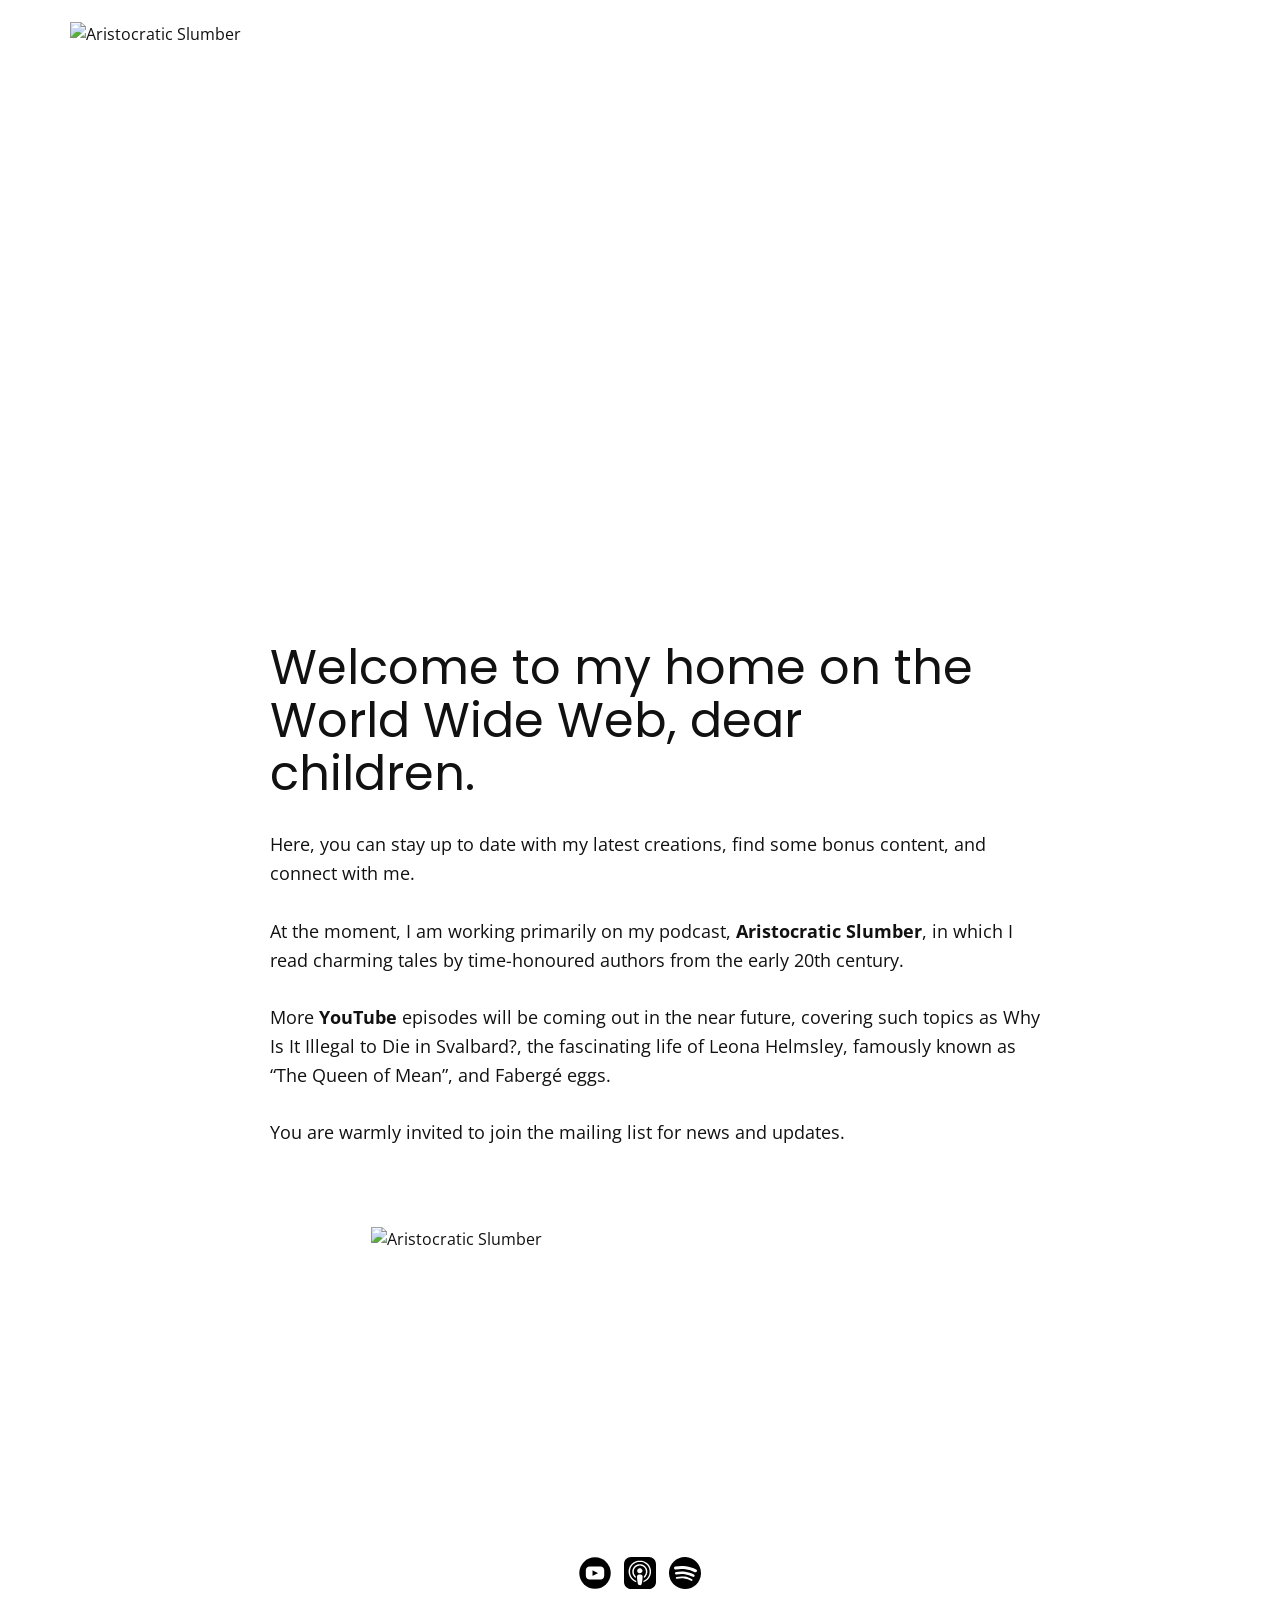
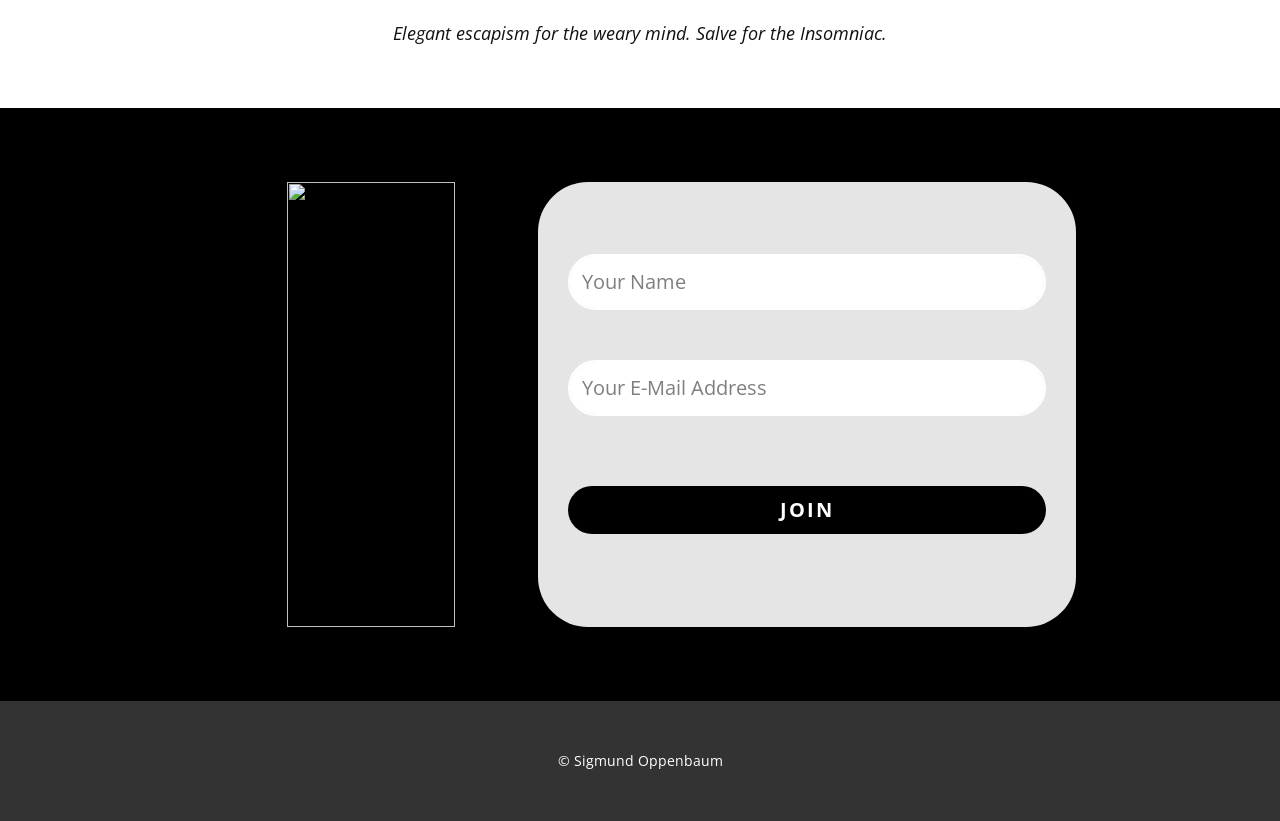
==== index.html @ 17a6a673 "Add files via upload" ====
<!DOCTYPE html>
<html style="font-size: 16px;" lang="en">
<head>
  <meta name="viewport" content="width=device-width, initial-scale=1.0">
  <meta charset="utf-8">
  <title>Aristocratic Slumber</title>
  <meta name="description" content="Elegant escapism for the weary mind. Salve for the Insomniac. Early twentieth-century short stories, read complete and without hurry.">
  <link rel="icon" href="favicon.svg" type="image/svg+xml">
  <link rel="stylesheet" href="nicepage.css" media="screen">
  <link rel="stylesheet" href="Page-1.css" media="screen">
  <script class="u-script" type="text/javascript" src="jquery.js" defer=""></script>
  <script class="u-script" type="text/javascript" src="nicepage.js" defer=""></script>
  <link id="u-page-google-font" rel="stylesheet" href="https://fonts.googleapis.com/css2?display=swap&amp;family=Poppins:ital,wght@0,100;0,200;0,300;0,400;0,500;0,600;0,700;0,800;0,900;1,100;1,200;1,300;1,400;1,500;1,600;1,700;1,800;1,900&amp;family=Open+Sans:ital,wght@0,300;0,400;0,500;0,600;0,700;0,800;1,300;1,400;1,500;1,600;1,700;1,800">
  <script type="application/ld+json">{
    "@context": "http://schema.org",
    "@type": "Organization",
    "name": "Aristocratic Slumber",
    "url": "https://oppenbaum.com",
    "logo": "images/Logo.svg"
  }</script>
  <meta name="theme-color" content="#1a1614">
  <meta property="og:title" content="Aristocratic Slumber">
  <meta property="og:description" content="Elegant escapism for the weary mind. Salve for the Insomniac.">
  <meta property="og:type" content="website">
</head>
<body data-path-to-root="./" data-include-products="false" class="u-body u-clearfix u-xl-mode" data-lang="en">
  <header class="u-clearfix u-header u-header" id="header">
    <div class="u-clearfix u-sheet u-valign-middle-lg u-valign-middle-md u-valign-middle-sm u-valign-middle-xs u-sheet-1">
      <a href="/" class="u-image u-logo u-image-1" data-image-width="807" data-image-height="230">
        <img src="images/Logo.svg" alt="Aristocratic Slumber" class="u-logo-image u-logo-image-1">
      </a>
    </div>
  </header>

  <section class="u-clearfix u-section-1" id="block-2">
    <div class="u-clearfix u-image u-sheet u-image-1" data-image-width="3841" data-image-height="2197"></div>
  </section>

  <section class="u-clearfix u-section-2" id="block-6">
    <div class="u-clearfix u-sheet u-sheet-1">
      <div class="u-align-left u-container-align-left u-container-style u-group u-group-1">
        <div class="u-container-layout u-container-layout-1">
          <h2 class="u-subtitle u-text u-text-default u-text-1">Welcome to my home on the World Wide Web, dear children.</h2>
          <p class="u-text u-text-default u-text-2"> Here, you can stay up to date with my latest creations, find some bonus content, and connect with me.<br>
            <br>At the moment, I am working primarily on my podcast,&nbsp;<span style="font-weight: 700;">Aristocratic Slumber</span>, in which I read charming tales by time-honoured authors from the early 20th century.<br>
            <br>More <span style="font-weight: 700;">YouTube</span> episodes will be coming out in the near future, covering such topics as&nbsp;Why Is It Illegal to Die in Svalbard?, the fascinating life of Leona Helmsley, famously known as “The Queen of Mean”, and Fabergé eggs.<br>
            <br> You are warmly invited to join the mailing list for news and updates.
          </p>
        </div>
      </div>
    </div>
  </section>

  <section class="u-clearfix u-section-3" id="block-5">
    <div class="u-clearfix u-sheet u-sheet-1">
      <img class="u-image u-image-contain u-image-default u-image-1" src="images/Wordmark.svg" alt="Aristocratic Slumber" data-image-width="1352" data-image-height="753">
      <div class="u-social-icons u-social-icons-1">
        <a class="u-social-url" target="_blank" rel="noopener" data-type="YouTube" title="YouTube" href="https://www.youtube.com/@oppenbaum">
          <span class="u-icon u-social-icon u-social-youtube u-text-black u-icon-1">
            <svg class="u-svg-link" preserveAspectRatio="xMidYMin slice" viewBox="0 0 112 112" style=""><use xlink:href="#svg-d2ed"></use></svg>
            <svg class="u-svg-content" viewBox="0 0 112 112" x="0" y="0" id="svg-d2ed"><circle fill="currentColor" cx="56.1" cy="56.1" r="55"></circle><path fill="#FFFFFF" d="M74.9,33.3H37.3c-7.4,0-13.4,6-13.4,13.4v18.8c0,7.4,6,13.4,13.4,13.4h37.6c7.4,0,13.4-6,13.4-13.4V46.7 C88.3,39.3,82.3,33.3,74.9,33.3L74.9,33.3z M65.9,57l-17.6,8.4c-0.5,0.2-1-0.1-1-0.6V47.5c0-0.5,0.6-0.9,1-0.6l17.6,8.9 C66.4,56,66.4,56.8,65.9,57L65.9,57z"></path></svg>
          </span>
        </a>
        <a class="u-social-url" target="_blank" rel="noopener" data-type="Custom" title="Spotify" href="#">
          <span class="u-icon u-social-custom u-social-icon u-text-black u-icon-2">
            <svg class="u-svg-link" preserveAspectRatio="xMidYMin slice" viewBox="0 0 32 32" style=""><use xlink:href="#svg-b9a8"></use></svg>
            <svg class="u-svg-content" viewBox="0 0 32 32" id="svg-b9a8" fill="currentColor"><path d="M7.12 0c-3.937-0.011-7.131 3.183-7.12 7.12v17.76c-0.011 3.937 3.183 7.131 7.12 7.12h17.76c3.937 0.011 7.131-3.183 7.12-7.12v-17.76c0.011-3.937-3.183-7.131-7.12-7.12zM15.817 3.421c3.115 0 5.932 1.204 8.079 3.453 1.631 1.693 2.547 3.489 3.016 5.855 0.161 0.787 0.161 2.932 0.009 3.817-0.5 2.817-2.041 5.339-4.317 7.063-0.812 0.615-2.797 1.683-3.115 1.683-0.12 0-0.129-0.12-0.077-0.615 0.099-0.792 0.192-0.953 0.64-1.141 0.713-0.296 1.932-1.167 2.677-1.911 1.301-1.303 2.229-2.932 2.677-4.719 0.281-1.1 0.244-3.543-0.063-4.672-0.969-3.595-3.907-6.385-7.5-7.136-1.041-0.213-2.943-0.213-4 0-3.636 0.751-6.647 3.683-7.563 7.371-0.245 1.004-0.245 3.448 0 4.448 0.609 2.443 2.188 4.681 4.255 6.015 0.407 0.271 0.896 0.547 1.1 0.631 0.447 0.192 0.547 0.355 0.629 1.14 0.052 0.485 0.041 0.62-0.072 0.62-0.073 0-0.62-0.235-1.199-0.511l-0.052-0.041c-3.297-1.62-5.407-4.364-6.177-8.016-0.187-0.943-0.224-3.187-0.036-4.052 0.479-2.323 1.396-4.135 2.921-5.739 2.199-2.319 5.027-3.543 8.172-3.543zM16 7.172c0.541 0.005 1.068 0.052 1.473 0.14 3.715 0.828 6.344 4.543 5.833 8.229-0.203 1.489-0.713 2.709-1.619 3.844-0.448 0.573-1.537 1.532-1.729 1.532-0.032 0-0.063-0.365-0.063-0.803v-0.808l0.552-0.661c2.093-2.505 1.943-6.005-0.339-8.296-0.885-0.896-1.912-1.423-3.235-1.661-0.853-0.161-1.031-0.161-1.927-0.011-1.364 0.219-2.417 0.744-3.355 1.672-2.291 2.271-2.443 5.791-0.348 8.296l0.552 0.661v0.813c0 0.448-0.037 0.807-0.084 0.807-0.036 0-0.349-0.213-0.683-0.479l-0.047-0.016c-1.109-0.885-2.088-2.453-2.495-3.995-0.244-0.932-0.244-2.697 0.011-3.625 0.672-2.505 2.521-4.448 5.079-5.359 0.547-0.193 1.509-0.297 2.416-0.281zM15.823 11.156c0.417 0 0.828 0.084 1.131 0.24 0.645 0.339 1.183 0.989 1.385 1.677 0.62 2.104-1.609 3.948-3.631 3.005h-0.015c-0.953-0.443-1.464-1.276-1.475-2.36 0-0.979 0.541-1.828 1.484-2.328 0.297-0.156 0.709-0.235 1.125-0.235zM15.812 17.464c1.319-0.005 2.271 0.463 2.625 1.291 0.265 0.62 0.167 2.573-0.292 5.735-0.307 2.208-0.479 2.765-0.905 3.141-0.589 0.52-1.417 0.667-2.209 0.385h-0.004c-0.953-0.344-1.157-0.808-1.553-3.527-0.452-3.161-0.552-5.115-0.285-5.735 0.348-0.823 1.296-1.285 2.624-1.291z"></path></svg>
          </span>
        </a>
        <a class="u-social-url" target="_blank" rel="noopener" data-type="Custom" title="Apple Podcasts" href="#">
          <span class="u-icon u-social-custom u-social-icon u-text-black u-icon-3">
            <svg class="u-svg-link" preserveAspectRatio="xMidYMin slice" viewBox="0 0 1000 1000.0022" style=""><use xlink:href="#svg-83f1"></use></svg>
            <svg class="u-svg-content" viewBox="0 0 1000 1000.0022" id="svg-83f1"><path d="M 519.83691,0.40204111 C 243.89495,-10.566117 11.324418,204.22689 0.40196015,480.16716 -10.56619,756.10802 204.27254,988.63153 480.16822,999.60014 756.10908,1010.5687 988.63259,795.77668 999.6012,519.83586 1010.5241,243.89502 795.72919,11.324491 519.83691,0.40204111 Z M 730.88041,732.84507 c -6.21431,10.96861 -18.32578,16.45433 -30.11722,14.80861 -3.60862,-0.50276 -7.22003,-1.69138 -10.60006,-3.61144 -66.08302,-37.61156 -138.10896,-62.10592 -214.06349,-72.80023 -75.95453,-10.6943 -151.95474,-6.9914 -225.8521,10.96862 -16.0412,3.88289 -32.17353,-5.94289 -36.05783,-21.98292 -3.88458,-16.04005 5.94088,-32.17438 21.98178,-36.05725 81.25624,-19.74291 164.79648,-23.81153 248.24535,-12.06578 83.4488,11.74575 162.60332,38.66301 235.3121,80.02311 14.30574,8.18006 19.3315,26.36867 11.19716,40.71728 z m 65.71733,-131.25183 c -10.19144,18.82864 -33.77153,25.86867 -52.60013,15.67719 -77.32598,-41.81727 -161.04905,-69.28308 -248.84074,-81.6231 -87.79169,-12.3372 -175.80913,-9.00286 -261.68167,9.87144 -4.66144,1.00586 -9.27717,1.18862 -13.75576,0.54862 -15.58404,-2.19449 -28.92866,-13.80003 -32.49324,-30.11722 -4.61572,-20.92864 8.63746,-41.63159 29.56838,-46.24872 94.91885,-20.88578 192.21632,-24.58578 289.19373,-10.96861 96.93171,13.62005 189.47485,43.96586 274.93509,90.21458 18.87437,10.19144 25.86581,33.7258 15.67434,52.60013 z m 72.8488,-147.93189 c -9.59716,18.46292 -29.56866,28.0144 -49.03727,25.27154 -5.2572,-0.73138 -10.42006,-2.37724 -15.40292,-4.93431 -90.02883,-46.84303 -187.00627,-77.78311 -288.23229,-91.99744 -101.22603,-14.21148 -203.00348,-11.19431 -302.44749,9.00289 -25.86636,5.25716 -51.04758,-11.46862 -56.30303,-37.29153 -5.25573,-25.86581 11.47089,-51.04588 37.29183,-56.30304 110.13804,-22.34664 222.74407,-25.68265 334.75585,-9.96289 112.01463,15.72291 219.31783,49.9973 319.03813,101.8689 23.39723,12.15431 32.49153,40.99156 20.33719,64.39161 z" fill="currentColor"></path></svg>
          </span>
        </a>
      </div>
      <p class="u-text u-text-default u-text-1">Elegant escapism for the weary mind. Salve for the Insomniac.</p>
    </div>
  </section>

  <section class="u-align-center u-black u-clearfix u-container-align-center u-section-4" id="block-7">
    <div class="u-clearfix u-sheet u-valign-middle u-sheet-1">
      <div class="data-layout-selected u-clearfix u-layout-wrap u-layout-wrap-1">
        <div class="u-gutter-0 u-layout">
          <div class="u-layout-row">
            <div class="u-container-align-center u-container-style u-layout-cell u-size-23 u-layout-cell-1">
              <div class="u-container-layout u-container-layout-1">
                <img class="u-absolute-hcenter u-expanded-height u-image u-image-default u-image-1" src="images/Art.svg" alt="" data-image-width="1500" data-image-height="1999">
              </div>
            </div>
            <div class="u-align-center u-container-align-center u-container-style u-grey-10 u-layout-cell u-radius-50 u-shape-round u-size-37 u-layout-cell-2">
              <div class="u-container-layout u-valign-middle u-container-layout-2">
                <div class="u-form u-form-1">
                  <form id="list-form" action="https://formspree.io/f/mljelbnl" method="POST" class="u-clearfix u-form-spacing-50 u-form-vertical u-inner-form" style="padding: 0px;">
                    <input type="hidden" name="_subject" value="Aristocratic Slumber — a new name">
                    <input type="text" name="_gotcha" tabindex="-1" autocomplete="off" style="position:absolute;left:-9999px;height:0;width:0;opacity:0" aria-hidden="true">
                    <div class="u-form-group u-form-name u-form-group-1">
                      <label for="name-30a4" class="u-form-control-hidden u-label">Name</label>
                      <input type="text" placeholder="Your Name" id="name-30a4" name="name" class="u-border-2 u-border-white u-input u-input-rectangle u-radius-50 u-input-1" required>
                    </div>
                    <div class="u-form-email u-form-group u-form-group-2">
                      <label for="email-cd2c" class="u-form-control-hidden u-label">Email</label>
                      <input type="email" id="email-cd2c" name="email" class="u-border-2 u-border-white u-input u-input-rectangle u-radius-50 u-input-2" required placeholder="Your E-Mail Address">
                    </div>
                    <div class="u-align-left u-form-group u-form-submit u-form-group-3">
                      <button type="submit" class="u-active-white u-black u-border-none u-btn u-btn-round u-button-style u-hover-white u-radius-50 u-text-active-black u-text-hover-black u-btn-1">Join</button>
                    </div>
                    <p id="form-status" class="u-text" style="margin: 12px 0 0; min-height: 1.4em;" role="status" aria-live="polite"></p>
                  </form>
                </div>
              </div>
            </div>
          </div>
        </div>
      </div>
    </div>
  </section>

  <footer class="u-align-center u-clearfix u-container-align-center u-footer u-grey-80 u-footer" id="footer">
    <div class="u-clearfix u-sheet u-sheet-1">
      <p class="u-small-text u-text u-text-variant u-text-1">© Sigmund Oppenbaum</p>
    </div>
  </footer>

  <script>
    (function () {
      var form = document.getElementById("list-form");
      var status = document.getElementById("form-status");
      if (!form) return;
      form.addEventListener("submit", function (event) {
        event.preventDefault();
        event.stopImmediatePropagation();
        status.textContent = "";
        var data = new FormData(form);
        fetch(form.action, {
          method: "POST",
          body: data,
          headers: { Accept: "application/json" }
        }).then(function (response) {
          if (response.ok) {
            form.reset();
            status.textContent = "Quite so. You shall hear.";
          } else {
            status.textContent = "Do try again; the butler appears to have dropped it.";
          }
        }).catch(function () {
          status.textContent = "Do try again; the butler appears to have dropped it.";
        });
      }, true);
    })();
  </script>
</body>
</html>
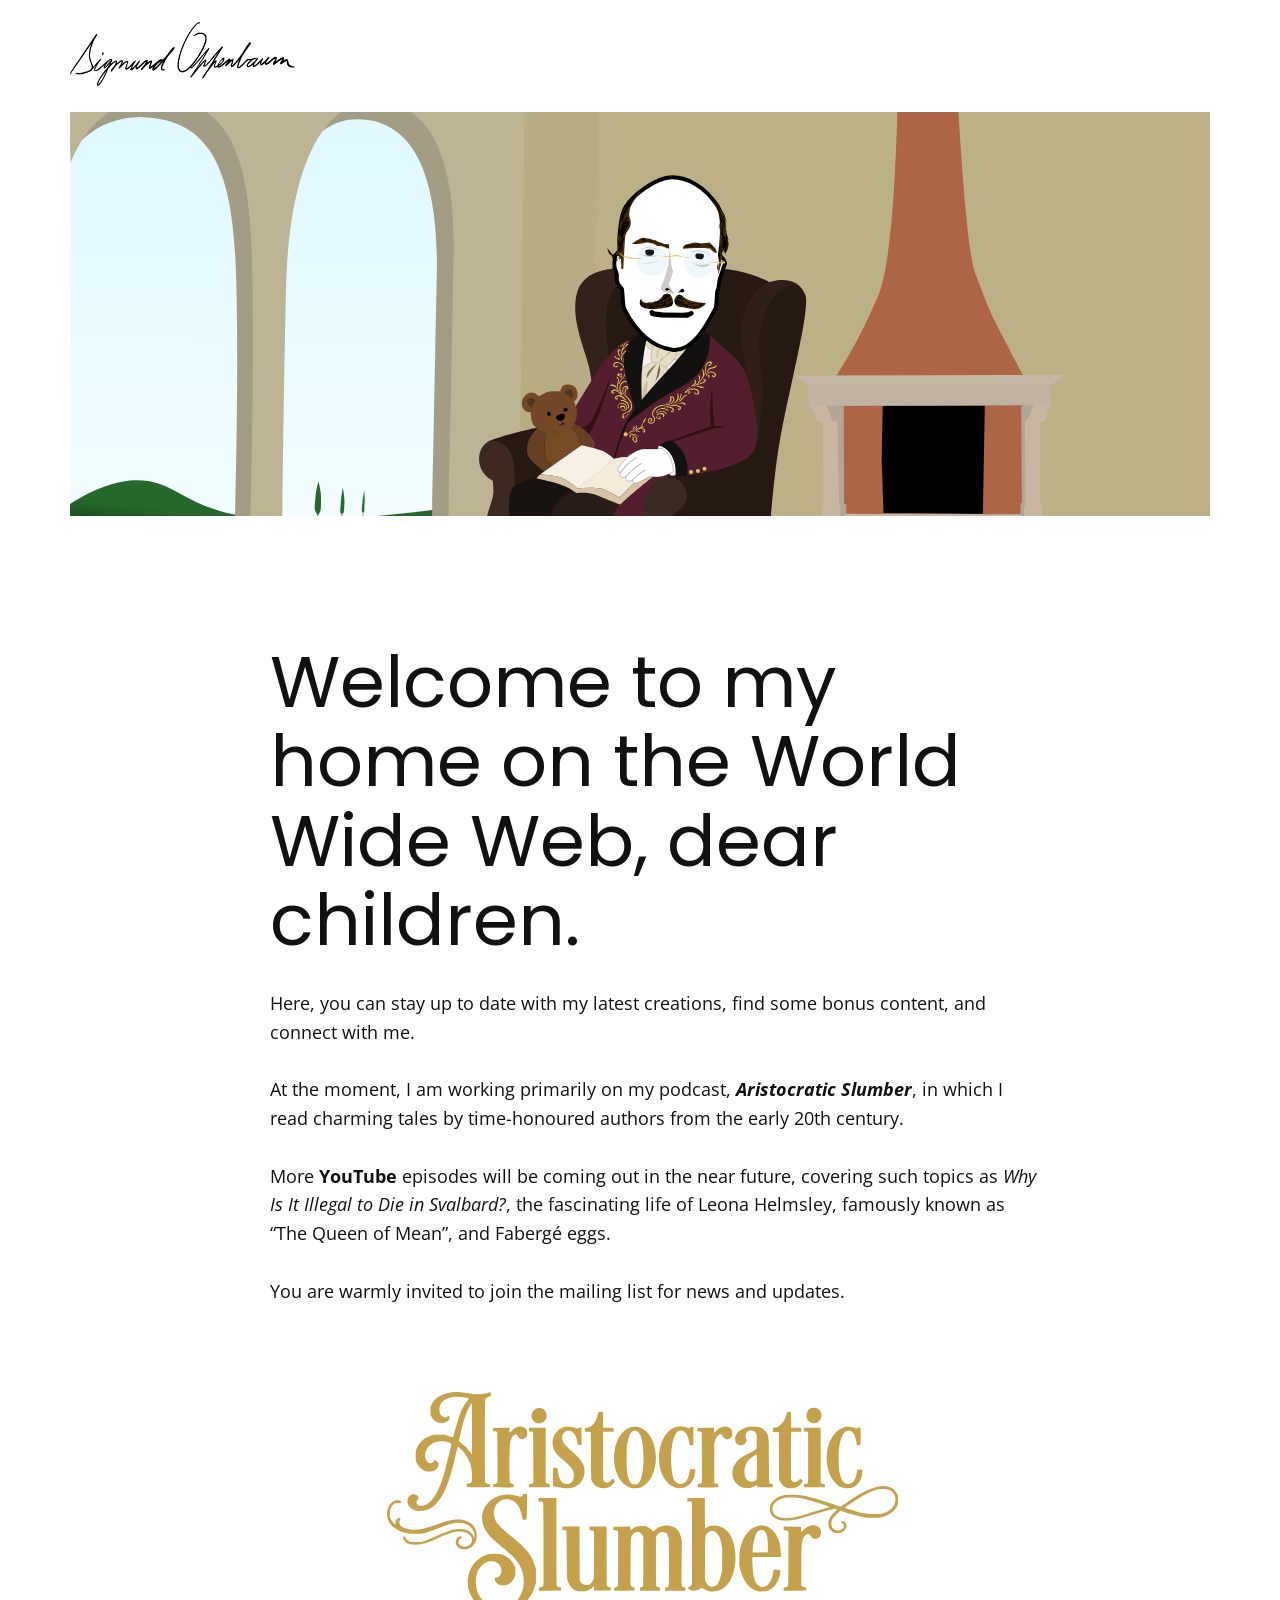
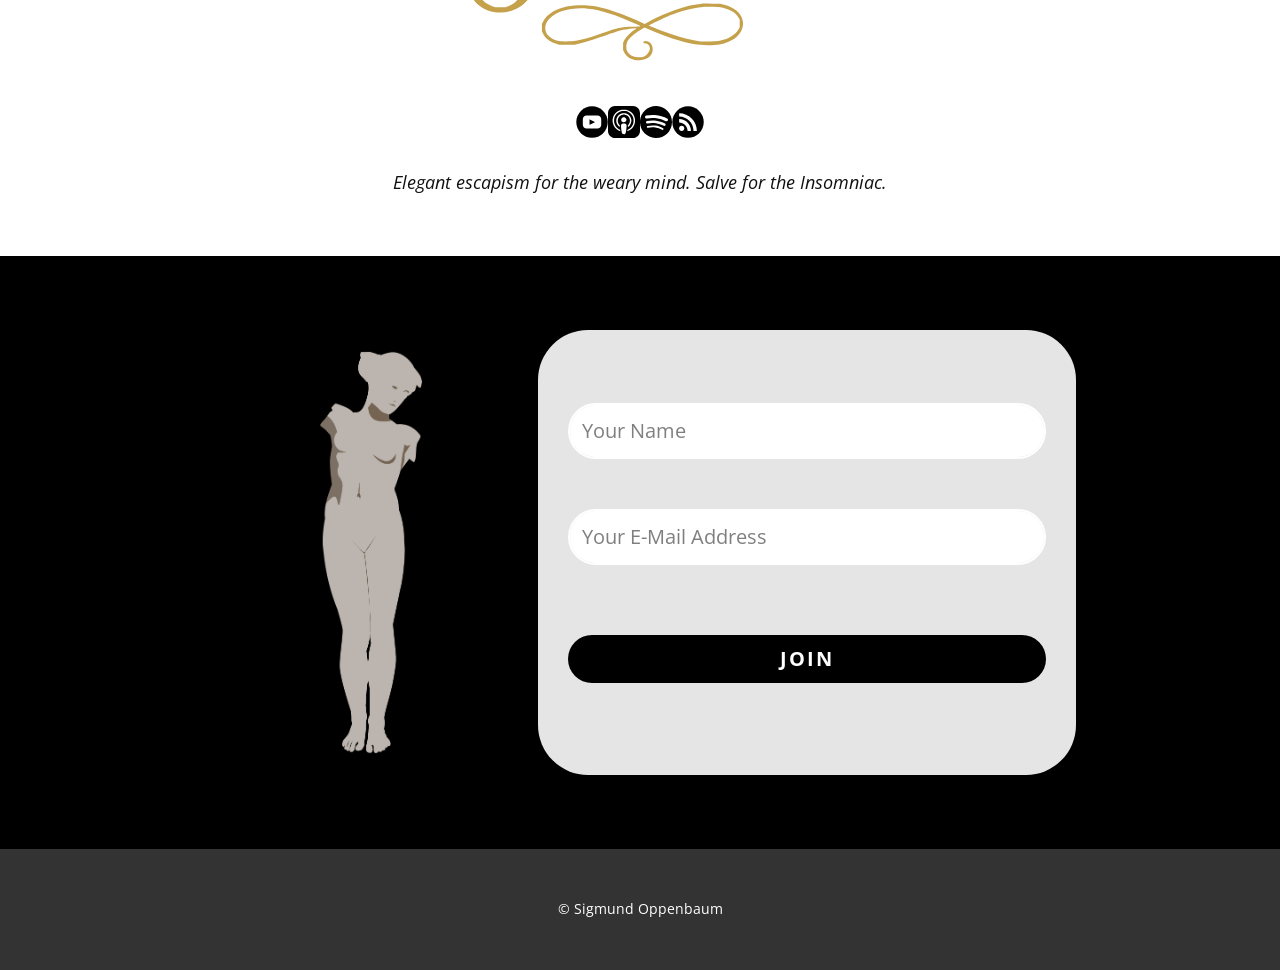
==== commit ead16b0a: "Add files via upload" ====
--- a/index.html
+++ b/index.html
@@ -1,27 +1,31 @@
 <!DOCTYPE html>
 <html style="font-size: 16px;" lang="en">
 <head>
+  <meta charset="utf-8">
   <meta name="viewport" content="width=device-width, initial-scale=1.0">
-  <meta charset="utf-8">
-  <title>Aristocratic Slumber</title>
+  <title>Aristocratic Slumber — Sigmund Oppenbaum</title>
   <meta name="description" content="Elegant escapism for the weary mind. Salve for the Insomniac. Early twentieth-century short stories, read complete and without hurry.">
   <link rel="icon" href="favicon.svg" type="image/svg+xml">
+  <link rel="canonical" href="https://oppenbaum.com/">
   <link rel="stylesheet" href="nicepage.css" media="screen">
   <link rel="stylesheet" href="Page-1.css" media="screen">
-  <script class="u-script" type="text/javascript" src="jquery.js" defer=""></script>
-  <script class="u-script" type="text/javascript" src="nicepage.js" defer=""></script>
-  <link id="u-page-google-font" rel="stylesheet" href="https://fonts.googleapis.com/css2?display=swap&amp;family=Poppins:ital,wght@0,100;0,200;0,300;0,400;0,500;0,600;0,700;0,800;0,900;1,100;1,200;1,300;1,400;1,500;1,600;1,700;1,800;1,900&amp;family=Open+Sans:ital,wght@0,300;0,400;0,500;0,600;0,700;0,800;1,300;1,400;1,500;1,600;1,700;1,800">
+  <script class="u-script" type="text/javascript" src="jquery.js" defer></script>
+  <script class="u-script" type="text/javascript" src="nicepage.js" defer></script>
+  <link rel="stylesheet" href="https://fonts.googleapis.com/css2?display=swap&amp;family=Poppins:ital,wght@0,100;0,200;0,300;0,400;0,500;0,600;0,700;0,800;0,900;1,100;1,200;1,300;1,400;1,500;1,600;1,700;1,800;1,900&amp;family=Open+Sans:ital,wght@0,300;0,400;0,500;0,600;0,700;0,800;1,300;1,400;1,500;1,600;1,700;1,800">
   <script type="application/ld+json">{
-    "@context": "http://schema.org",
-    "@type": "Organization",
+    "@context": "https://schema.org",
+    "@type": "PodcastSeries",
     "name": "Aristocratic Slumber",
     "url": "https://oppenbaum.com",
-    "logo": "images/Logo.svg"
+    "author": { "@type": "Person", "name": "Sigmund Oppenbaum" },
+    "description": "Elegant escapism for the weary mind. Salve for the Insomniac.",
+    "logo": "https://oppenbaum.com/images/Logo.svg"
   }</script>
   <meta name="theme-color" content="#1a1614">
   <meta property="og:title" content="Aristocratic Slumber">
   <meta property="og:description" content="Elegant escapism for the weary mind. Salve for the Insomniac.">
   <meta property="og:type" content="website">
+  <meta property="og:url" content="https://oppenbaum.com/">
 </head>
 <body data-path-to-root="./" data-include-products="false" class="u-body u-clearfix u-xl-mode" data-lang="en">
   <header class="u-clearfix u-header u-header" id="header">
@@ -32,45 +36,52 @@
     </div>
   </header>
 
-  <section class="u-clearfix u-section-1" id="block-2">
-    <div class="u-clearfix u-image u-sheet u-image-1" data-image-width="3841" data-image-height="2197"></div>
+  <section class="u-clearfix u-section-1" id="scene">
+    <div class="u-clearfix u-image u-sheet u-image-1" data-image-width="3841" data-image-height="2197" role="img" aria-label="Sigmund reading by the fire"></div>
   </section>
 
-  <section class="u-clearfix u-section-2" id="block-6">
+  <section class="u-clearfix u-section-2" id="welcome">
     <div class="u-clearfix u-sheet u-sheet-1">
       <div class="u-align-left u-container-align-left u-container-style u-group u-group-1">
         <div class="u-container-layout u-container-layout-1">
-          <h2 class="u-subtitle u-text u-text-default u-text-1">Welcome to my home on the World Wide Web, dear children.</h2>
-          <p class="u-text u-text-default u-text-2"> Here, you can stay up to date with my latest creations, find some bonus content, and connect with me.<br>
-            <br>At the moment, I am working primarily on my podcast,&nbsp;<span style="font-weight: 700;">Aristocratic Slumber</span>, in which I read charming tales by time-honoured authors from the early 20th century.<br>
-            <br>More <span style="font-weight: 700;">YouTube</span> episodes will be coming out in the near future, covering such topics as&nbsp;Why Is It Illegal to Die in Svalbard?, the fascinating life of Leona Helmsley, famously known as “The Queen of Mean”, and Fabergé eggs.<br>
-            <br> You are warmly invited to join the mailing list for news and updates.
+          <h1 class="u-subtitle u-text u-text-default u-text-1">Welcome to my home on the World Wide Web, dear children.</h1>
+          <p class="u-text u-text-default u-text-2">
+            Here, you can stay up to date with my latest creations, find some bonus content, and connect with me.<br>
+            <br>At the moment, I am working primarily on my podcast, <span style="font-weight:700;font-style:italic;">Aristocratic Slumber</span>, in which I read charming tales by time-honoured authors from the early 20th century.<br>
+            <br>More <a href="https://www.youtube.com/@oppenbaum" class="u-active-none u-border-none u-btn u-button-link u-button-style u-hover-none u-none u-text-color-var u-btn-1" style="font-weight:700;padding:0;">YouTube</a> episodes will be coming out in the near future, covering such topics as <em>Why Is It Illegal to Die in Svalbard?</em>, the fascinating life of Leona Helmsley, famously known as “The Queen of Mean”, and Fabergé eggs.<br>
+            <br>You are warmly invited to join the mailing list for news and updates.
           </p>
         </div>
       </div>
     </div>
   </section>
 
-  <section class="u-clearfix u-section-3" id="block-5">
+  <section class="u-clearfix u-section-3" id="listen">
     <div class="u-clearfix u-sheet u-sheet-1">
       <img class="u-image u-image-contain u-image-default u-image-1" src="images/Wordmark.svg" alt="Aristocratic Slumber" data-image-width="1352" data-image-height="753">
       <div class="u-social-icons u-social-icons-1">
-        <a class="u-social-url" target="_blank" rel="noopener" data-type="YouTube" title="YouTube" href="https://www.youtube.com/@oppenbaum">
+        <a class="u-social-url" target="_blank" rel="noopener" title="YouTube" href="https://www.youtube.com/@oppenbaum">
           <span class="u-icon u-social-icon u-social-youtube u-text-black u-icon-1">
-            <svg class="u-svg-link" preserveAspectRatio="xMidYMin slice" viewBox="0 0 112 112" style=""><use xlink:href="#svg-d2ed"></use></svg>
+            <svg class="u-svg-link" preserveAspectRatio="xMidYMin slice" viewBox="0 0 112 112"><use xlink:href="#svg-d2ed"></use></svg>
             <svg class="u-svg-content" viewBox="0 0 112 112" x="0" y="0" id="svg-d2ed"><circle fill="currentColor" cx="56.1" cy="56.1" r="55"></circle><path fill="#FFFFFF" d="M74.9,33.3H37.3c-7.4,0-13.4,6-13.4,13.4v18.8c0,7.4,6,13.4,13.4,13.4h37.6c7.4,0,13.4-6,13.4-13.4V46.7 C88.3,39.3,82.3,33.3,74.9,33.3L74.9,33.3z M65.9,57l-17.6,8.4c-0.5,0.2-1-0.1-1-0.6V47.5c0-0.5,0.6-0.9,1-0.6l17.6,8.9 C66.4,56,66.4,56.8,65.9,57L65.9,57z"></path></svg>
           </span>
         </a>
-        <a class="u-social-url" target="_blank" rel="noopener" data-type="Custom" title="Spotify" href="#">
+        <a class="u-social-url" target="_blank" rel="noopener" title="Apple Podcasts" href="https://podcasts.apple.com/podcast/id6809485042">
           <span class="u-icon u-social-custom u-social-icon u-text-black u-icon-2">
-            <svg class="u-svg-link" preserveAspectRatio="xMidYMin slice" viewBox="0 0 32 32" style=""><use xlink:href="#svg-b9a8"></use></svg>
+            <svg class="u-svg-link" preserveAspectRatio="xMidYMin slice" viewBox="0 0 32 32"><use xlink:href="#svg-b9a8"></use></svg>
             <svg class="u-svg-content" viewBox="0 0 32 32" id="svg-b9a8" fill="currentColor"><path d="M7.12 0c-3.937-0.011-7.131 3.183-7.12 7.12v17.76c-0.011 3.937 3.183 7.131 7.12 7.12h17.76c3.937 0.011 7.131-3.183 7.12-7.12v-17.76c0.011-3.937-3.183-7.131-7.12-7.12zM15.817 3.421c3.115 0 5.932 1.204 8.079 3.453 1.631 1.693 2.547 3.489 3.016 5.855 0.161 0.787 0.161 2.932 0.009 3.817-0.5 2.817-2.041 5.339-4.317 7.063-0.812 0.615-2.797 1.683-3.115 1.683-0.12 0-0.129-0.12-0.077-0.615 0.099-0.792 0.192-0.953 0.64-1.141 0.713-0.296 1.932-1.167 2.677-1.911 1.301-1.303 2.229-2.932 2.677-4.719 0.281-1.1 0.244-3.543-0.063-4.672-0.969-3.595-3.907-6.385-7.5-7.136-1.041-0.213-2.943-0.213-4 0-3.636 0.751-6.647 3.683-7.563 7.371-0.245 1.004-0.245 3.448 0 4.448 0.609 2.443 2.188 4.681 4.255 6.015 0.407 0.271 0.896 0.547 1.1 0.631 0.447 0.192 0.547 0.355 0.629 1.14 0.052 0.485 0.041 0.62-0.072 0.62-0.073 0-0.62-0.235-1.199-0.511l-0.052-0.041c-3.297-1.62-5.407-4.364-6.177-8.016-0.187-0.943-0.224-3.187-0.036-4.052 0.479-2.323 1.396-4.135 2.921-5.739 2.199-2.319 5.027-3.543 8.172-3.543zM16 7.172c0.541 0.005 1.068 0.052 1.473 0.14 3.715 0.828 6.344 4.543 5.833 8.229-0.203 1.489-0.713 2.709-1.619 3.844-0.448 0.573-1.537 1.532-1.729 1.532-0.032 0-0.063-0.365-0.063-0.803v-0.808l0.552-0.661c2.093-2.505 1.943-6.005-0.339-8.296-0.885-0.896-1.912-1.423-3.235-1.661-0.853-0.161-1.031-0.161-1.927-0.011-1.364 0.219-2.417 0.744-3.355 1.672-2.291 2.271-2.443 5.791-0.348 8.296l0.552 0.661v0.813c0 0.448-0.037 0.807-0.084 0.807-0.036 0-0.349-0.213-0.683-0.479l-0.047-0.016c-1.109-0.885-2.088-2.453-2.495-3.995-0.244-0.932-0.244-2.697 0.011-3.625 0.672-2.505 2.521-4.448 5.079-5.359 0.547-0.193 1.509-0.297 2.416-0.281zM15.823 11.156c0.417 0 0.828 0.084 1.131 0.24 0.645 0.339 1.183 0.989 1.385 1.677 0.62 2.104-1.609 3.948-3.631 3.005h-0.015c-0.953-0.443-1.464-1.276-1.475-2.36 0-0.979 0.541-1.828 1.484-2.328 0.297-0.156 0.709-0.235 1.125-0.235zM15.812 17.464c1.319-0.005 2.271 0.463 2.625 1.291 0.265 0.62 0.167 2.573-0.292 5.735-0.307 2.208-0.479 2.765-0.905 3.141-0.589 0.52-1.417 0.667-2.209 0.385h-0.004c-0.953-0.344-1.157-0.808-1.553-3.527-0.452-3.161-0.552-5.115-0.285-5.735 0.348-0.823 1.296-1.285 2.624-1.291z"></path></svg>
           </span>
         </a>
-        <a class="u-social-url" target="_blank" rel="noopener" data-type="Custom" title="Apple Podcasts" href="#">
+        <a class="u-social-url" target="_blank" rel="noopener" title="Spotify" href="https://open.spotify.com/show/3ZwnlcIoU9hMdlXxnvBgem">
           <span class="u-icon u-social-custom u-social-icon u-text-black u-icon-3">
-            <svg class="u-svg-link" preserveAspectRatio="xMidYMin slice" viewBox="0 0 1000 1000.0022" style=""><use xlink:href="#svg-83f1"></use></svg>
-            <svg class="u-svg-content" viewBox="0 0 1000 1000.0022" id="svg-83f1"><path d="M 519.83691,0.40204111 C 243.89495,-10.566117 11.324418,204.22689 0.40196015,480.16716 -10.56619,756.10802 204.27254,988.63153 480.16822,999.60014 756.10908,1010.5687 988.63259,795.77668 999.6012,519.83586 1010.5241,243.89502 795.72919,11.324491 519.83691,0.40204111 Z M 730.88041,732.84507 c -6.21431,10.96861 -18.32578,16.45433 -30.11722,14.80861 -3.60862,-0.50276 -7.22003,-1.69138 -10.60006,-3.61144 -66.08302,-37.61156 -138.10896,-62.10592 -214.06349,-72.80023 -75.95453,-10.6943 -151.95474,-6.9914 -225.8521,10.96862 -16.0412,3.88289 -32.17353,-5.94289 -36.05783,-21.98292 -3.88458,-16.04005 5.94088,-32.17438 21.98178,-36.05725 81.25624,-19.74291 164.79648,-23.81153 248.24535,-12.06578 83.4488,11.74575 162.60332,38.66301 235.3121,80.02311 14.30574,8.18006 19.3315,26.36867 11.19716,40.71728 z m 65.71733,-131.25183 c -10.19144,18.82864 -33.77153,25.86867 -52.60013,15.67719 -77.32598,-41.81727 -161.04905,-69.28308 -248.84074,-81.6231 -87.79169,-12.3372 -175.80913,-9.00286 -261.68167,9.87144 -4.66144,1.00586 -9.27717,1.18862 -13.75576,0.54862 -15.58404,-2.19449 -28.92866,-13.80003 -32.49324,-30.11722 -4.61572,-20.92864 8.63746,-41.63159 29.56838,-46.24872 94.91885,-20.88578 192.21632,-24.58578 289.19373,-10.96861 96.93171,13.62005 189.47485,43.96586 274.93509,90.21458 18.87437,10.19144 25.86581,33.7258 15.67434,52.60013 z m 72.8488,-147.93189 c -9.59716,18.46292 -29.56866,28.0144 -49.03727,25.27154 -5.2572,-0.73138 -10.42006,-2.37724 -15.40292,-4.93431 -90.02883,-46.84303 -187.00627,-77.78311 -288.23229,-91.99744 -101.22603,-14.21148 -203.00348,-11.19431 -302.44749,9.00289 -25.86636,5.25716 -51.04758,-11.46862 -56.30303,-37.29153 -5.25573,-25.86581 11.47089,-51.04588 37.29183,-56.30304 110.13804,-22.34664 222.74407,-25.68265 334.75585,-9.96289 112.01463,15.72291 219.31783,49.9973 319.03813,101.8689 23.39723,12.15431 32.49153,40.99156 20.33719,64.39161 z" fill="currentColor"></path></svg>
+            <svg class="u-svg-link" preserveAspectRatio="xMidYMin slice" viewBox="0 0 1000 1000.0022"><use xlink:href="#svg-83f1"></use></svg>
+            <svg class="u-svg-content" viewBox="0 0 1000 1000.0022" id="svg-83f1"><path fill="currentColor" d="M 519.83691,0.40204111 C 243.89495,-10.566117 11.324418,204.22689 0.40196015,480.16716 -10.56619,756.10802 204.27254,988.63153 480.16822,999.60014 756.10908,1010.5687 988.63259,795.77668 999.6012,519.83586 1010.5241,243.89502 795.72919,11.324491 519.83691,0.40204111 Z M 730.88041,732.84507 c -6.21431,10.96861 -18.32578,16.45433 -30.11722,14.80861 -3.60862,-0.50276 -7.22003,-1.69138 -10.60006,-3.61144 -66.08302,-37.61156 -138.10896,-62.10592 -214.06349,-72.80023 -75.95453,-10.6943 -151.95474,-6.9914 -225.8521,10.96862 -16.0412,3.88289 -32.17353,-5.94289 -36.05783,-21.98292 -3.88458,-16.04005 5.94088,-32.17438 21.98178,-36.05725 81.25624,-19.74291 164.79648,-23.81153 248.24535,-12.06578 83.4488,11.74575 162.60332,38.66301 235.3121,80.02311 14.30574,8.18006 19.3315,26.36867 11.19716,40.71728 z m 65.71733,-131.25183 c -10.19144,18.82864 -33.77153,25.86867 -52.60013,15.67719 -77.32598,-41.81727 -161.04905,-69.28308 -248.84074,-81.6231 -87.79169,-12.3372 -175.80913,-9.00286 -261.68167,9.87144 -4.66144,1.00586 -9.27717,1.18862 -13.75576,0.54862 -15.58404,-2.19449 -28.92866,-13.80003 -32.49324,-30.11722 -4.61572,-20.92864 8.63746,-41.63159 29.56838,-46.24872 94.91885,-20.88578 192.21632,-24.58578 289.19373,-10.96861 96.93171,13.62005 189.47485,43.96586 274.93509,90.21458 18.87437,10.19144 25.86581,33.7258 15.67434,52.60013 z m 72.8488,-147.93189 c -9.59716,18.46292 -29.56866,28.0144 -49.03727,25.27154 -5.2572,-0.73138 -10.42006,-2.37724 -15.40292,-4.93431 -90.02883,-46.84303 -187.00627,-77.78311 -288.23229,-91.99744 -101.22603,-14.21148 -203.00348,-11.19431 -302.44749,9.00289 -25.86636,5.25716 -51.04758,-11.46862 -56.30303,-37.29153 -5.25573,-25.86581 11.47089,-51.04588 37.29183,-56.30304 110.13804,-22.34664 222.74407,-25.68265 334.75585,-9.96289 112.01463,15.72291 219.31783,49.9973 319.03813,101.8689 23.39723,12.15431 32.49153,40.99156 20.33719,64.39161 z"></path></svg>
+          </span>
+        </a>
+        <a class="u-social-url" target="_blank" rel="noopener" title="RSS" href="https://rss.com/podcasts/aristocratic-slumber/">
+          <span class="u-icon u-social-icon u-social-rss u-text-black u-icon-4">
+            <svg class="u-svg-link" preserveAspectRatio="xMidYMin slice" viewBox="0 0 112 112"><use xlink:href="#svg-7f40"></use></svg>
+            <svg class="u-svg-content" viewBox="0 0 112 112" x="0" y="0" id="svg-7f40"><circle fill="currentColor" cx="56.1" cy="56.1" r="55"></circle><circle fill="#FFFFFF" cx="33.9" cy="78.3" r="8.9"></circle><path fill="#FFFFFF" d="M25,45.8v11.8c16.3,0,29.6,13.3,29.6,29.6h11.8C66.4,64.3,47.9,45.8,25,45.8z"></path><path fill="#FFFFFF" d="M25,25v11.8c27.7,0,50.3,22.5,50.3,50.3h11.8C87.1,52.9,59.3,25,25,25z"></path></svg>
           </span>
         </a>
       </div>
@@ -78,20 +89,20 @@
     </div>
   </section>
 
-  <section class="u-align-center u-black u-clearfix u-container-align-center u-section-4" id="block-7">
+  <section class="u-align-center u-black u-clearfix u-container-align-center u-section-4" id="list">
     <div class="u-clearfix u-sheet u-valign-middle u-sheet-1">
       <div class="data-layout-selected u-clearfix u-layout-wrap u-layout-wrap-1">
         <div class="u-gutter-0 u-layout">
           <div class="u-layout-row">
             <div class="u-container-align-center u-container-style u-layout-cell u-size-23 u-layout-cell-1">
               <div class="u-container-layout u-container-layout-1">
-                <img class="u-absolute-hcenter u-expanded-height u-image u-image-default u-image-1" src="images/Art.svg" alt="" data-image-width="1500" data-image-height="1999">
+                <img class="u-absolute-hcenter u-expanded-height u-image u-image-default u-image-1" src="images/Art.svg" alt="Aristocratic Slumber" data-image-width="1500" data-image-height="1999">
               </div>
             </div>
             <div class="u-align-center u-container-align-center u-container-style u-grey-10 u-layout-cell u-radius-50 u-shape-round u-size-37 u-layout-cell-2">
               <div class="u-container-layout u-valign-middle u-container-layout-2">
                 <div class="u-form u-form-1">
-                  <form id="list-form" action="https://formspree.io/f/mljelbnl" method="POST" class="u-clearfix u-form-spacing-50 u-form-vertical u-inner-form" style="padding: 0px;">
+                  <form id="list-form" action="https://formspree.io/f/mljelbnl" method="POST" class="u-clearfix u-form-spacing-50 u-form-vertical u-inner-form" style="padding:0;">
                     <input type="hidden" name="_subject" value="Aristocratic Slumber — a new name">
                     <input type="text" name="_gotcha" tabindex="-1" autocomplete="off" style="position:absolute;left:-9999px;height:0;width:0;opacity:0" aria-hidden="true">
                     <div class="u-form-group u-form-name u-form-group-1">
@@ -105,7 +116,7 @@
                     <div class="u-align-left u-form-group u-form-submit u-form-group-3">
                       <button type="submit" class="u-active-white u-black u-border-none u-btn u-btn-round u-button-style u-hover-white u-radius-50 u-text-active-black u-text-hover-black u-btn-1">Join</button>
                     </div>
-                    <p id="form-status" class="u-text" style="margin: 12px 0 0; min-height: 1.4em;" role="status" aria-live="polite"></p>
+                    <p id="form-status" class="u-text" style="margin:12px 0 0;min-height:1.4em;" role="status" aria-live="polite"></p>
                   </form>
                 </div>
               </div>
@@ -119,6 +130,14 @@
   <footer class="u-align-center u-clearfix u-container-align-center u-footer u-grey-80 u-footer" id="footer">
     <div class="u-clearfix u-sheet u-sheet-1">
       <p class="u-small-text u-text u-text-variant u-text-1">© Sigmund Oppenbaum</p>
+      <div class="u-social-icons u-social-icons-1">
+        <a class="u-social-url" title="𝕏" target="_blank" rel="noopener" href="https://x.com/oppenbaum">
+          <span class="u-icon u-social-icon u-social-twitter u-icon-1">
+            <svg class="u-svg-link" preserveAspectRatio="xMidYMin slice" viewBox="0 0 112.2 112.2"><use xlink:href="#svg-6cfb"></use></svg>
+            <svg class="u-svg-content" viewBox="0 0 112.2 112.2" x="0" y="0" id="svg-6cfb"><circle fill="currentColor" cx="56" cy="56" r="55"></circle><path fill="#FFFFFF" d="M63.9,51l22.4-24h-8.6L60.3,45.9L46.9,27H24l23.3,32.8L24,85h8.2L51,64.9L65.3,85H88L63.9,51z M55.3,60.2 l-3.7-5.1L35.7,33.1h8.1l12.3,17.2l3.7,5.1l16.6,23.4h-7.8L55.3,60.2z"></path></svg>
+          </span>
+        </a>
+      </div>
     </div>
   </footer>
 
@@ -131,10 +150,9 @@
         event.preventDefault();
         event.stopImmediatePropagation();
         status.textContent = "";
-        var data = new FormData(form);
         fetch(form.action, {
           method: "POST",
-          body: data,
+          body: new FormData(form),
           headers: { Accept: "application/json" }
         }).then(function (response) {
           if (response.ok) {
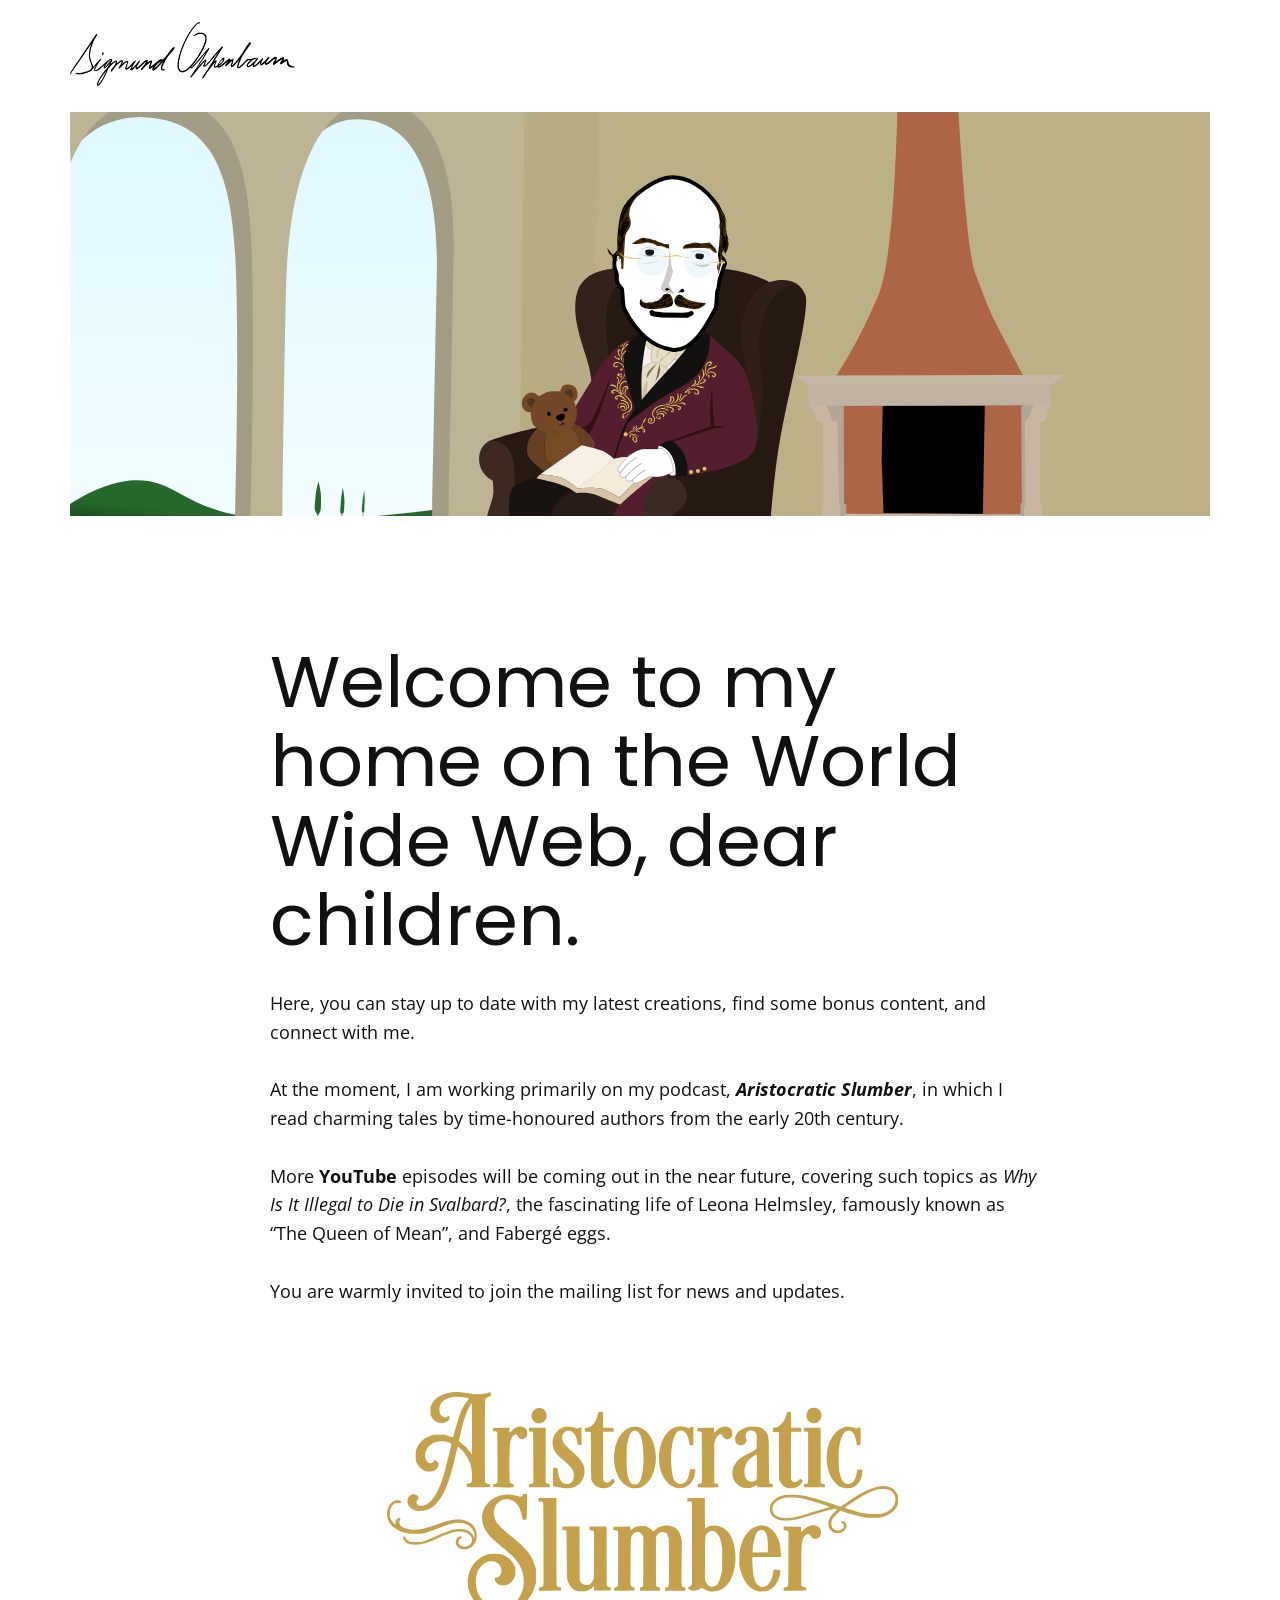
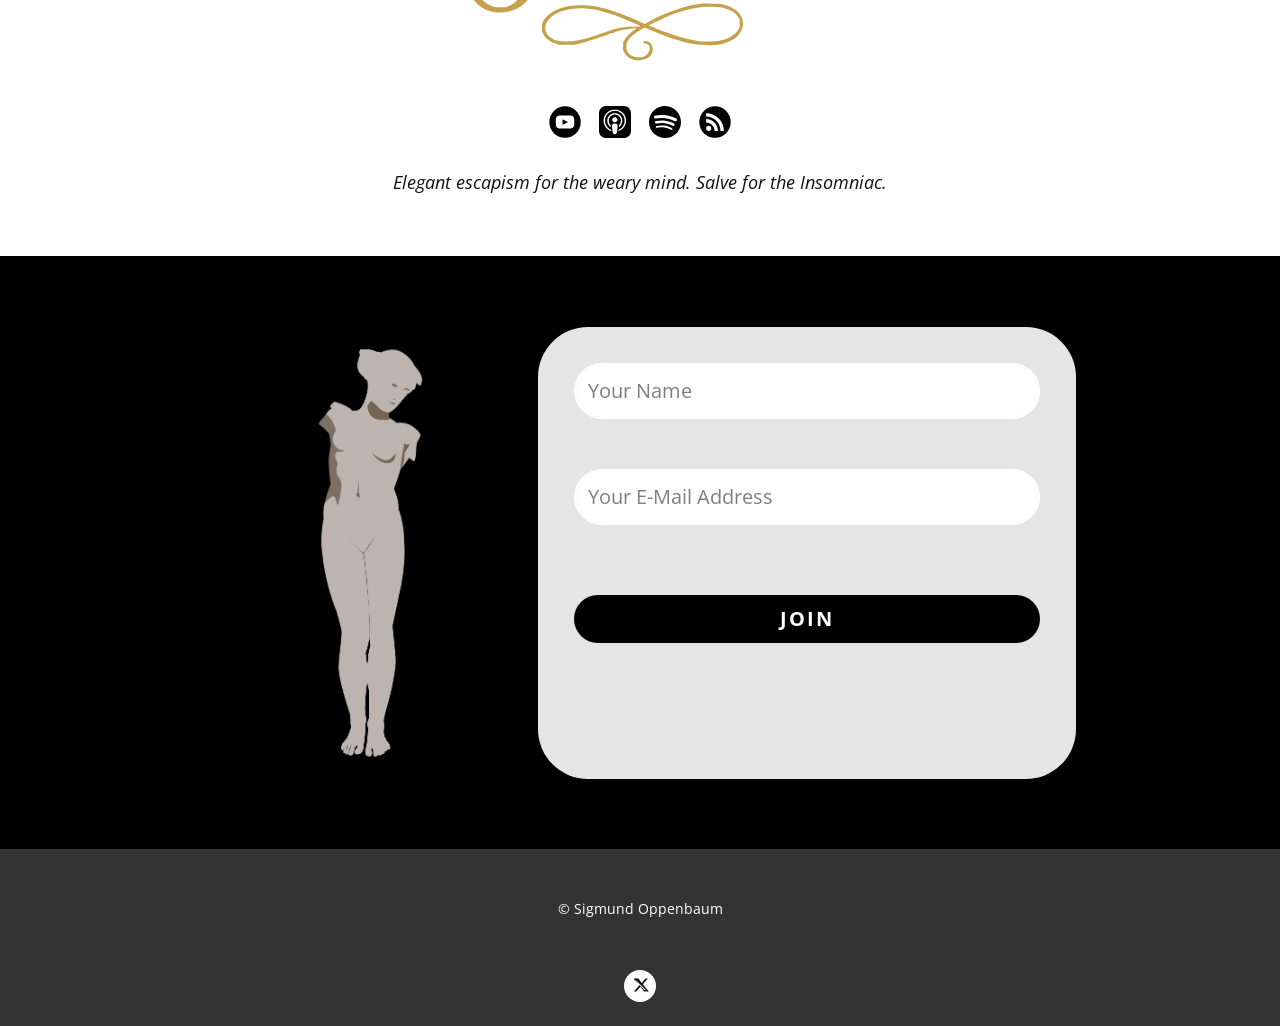
==== commit e4d6436f: "Add files via upload" ====
--- a/index.html
+++ b/index.html
@@ -9,6 +9,60 @@
   <link rel="canonical" href="https://oppenbaum.com/">
   <link rel="stylesheet" href="nicepage.css" media="screen">
   <link rel="stylesheet" href="Page-1.css" media="screen">
+  <style>
+    .u-section-3 .u-social-icons-1 {
+      display: flex;
+      align-items: center;
+      justify-content: center;
+      gap: 18px;
+      width: auto;
+      height: 32px;
+      margin: 30px auto 0;
+    }
+    .u-section-3 .u-social-icons-1 .u-social-url,
+    .u-section-3 .u-social-icons-1 .u-icon {
+      margin: 0 !important;
+    }
+    .u-section-4 .u-form-1 {
+      height: auto;
+      min-height: 0;
+    }
+    .u-section-4 .u-container-layout-2 {
+      padding: 36px 36px 28px;
+    }
+    #form-status {
+      display: block;
+      width: 100%;
+      margin: 16px 0 0;
+      padding: 0;
+      text-align: center;
+      color: #111;
+      font-size: 1rem;
+      line-height: 1.4;
+      min-height: 1.4em;
+    }
+    .u-footer .u-social-icons-1 {
+      display: flex;
+      justify-content: center;
+      align-items: center;
+      width: 32px;
+      height: 32px;
+      margin: 16px auto 24px;
+    }
+    .u-footer .u-social-icons-1 .u-social-url,
+    .u-footer .u-social-icons-1 .u-icon {
+      display: block;
+      width: 32px;
+      height: 32px;
+      margin: 0;
+      color: #ffffff !important;
+    }
+    .u-footer .u-social-icons-1 svg {
+      display: block;
+      width: 32px;
+      height: 32px;
+    }
+  </style>
   <script class="u-script" type="text/javascript" src="jquery.js" defer></script>
   <script class="u-script" type="text/javascript" src="nicepage.js" defer></script>
   <link rel="stylesheet" href="https://fonts.googleapis.com/css2?display=swap&amp;family=Poppins:ital,wght@0,100;0,200;0,300;0,400;0,500;0,600;0,700;0,800;0,900;1,100;1,200;1,300;1,400;1,500;1,600;1,700;1,800;1,900&amp;family=Open+Sans:ital,wght@0,300;0,400;0,500;0,600;0,700;0,800;1,300;1,400;1,500;1,600;1,700;1,800">
@@ -116,7 +170,7 @@
                     <div class="u-align-left u-form-group u-form-submit u-form-group-3">
                       <button type="submit" class="u-active-white u-black u-border-none u-btn u-btn-round u-button-style u-hover-white u-radius-50 u-text-active-black u-text-hover-black u-btn-1">Join</button>
                     </div>
-                    <p id="form-status" class="u-text" style="margin:12px 0 0;min-height:1.4em;" role="status" aria-live="polite"></p>
+                    <p id="form-status" role="status" aria-live="polite"></p>
                   </form>
                 </div>
               </div>
@@ -131,10 +185,12 @@
     <div class="u-clearfix u-sheet u-sheet-1">
       <p class="u-small-text u-text u-text-variant u-text-1">© Sigmund Oppenbaum</p>
       <div class="u-social-icons u-social-icons-1">
-        <a class="u-social-url" title="𝕏" target="_blank" rel="noopener" href="https://x.com/oppenbaum">
-          <span class="u-icon u-social-icon u-social-twitter u-icon-1">
-            <svg class="u-svg-link" preserveAspectRatio="xMidYMin slice" viewBox="0 0 112.2 112.2"><use xlink:href="#svg-6cfb"></use></svg>
-            <svg class="u-svg-content" viewBox="0 0 112.2 112.2" x="0" y="0" id="svg-6cfb"><circle fill="currentColor" cx="56" cy="56" r="55"></circle><path fill="#FFFFFF" d="M63.9,51l22.4-24h-8.6L60.3,45.9L46.9,27H24l23.3,32.8L24,85h8.2L51,64.9L65.3,85H88L63.9,51z M55.3,60.2 l-3.7-5.1L35.7,33.1h8.1l12.3,17.2l3.7,5.1l16.6,23.4h-7.8L55.3,60.2z"></path></svg>
+        <a class="u-social-url" title="X" target="_blank" rel="noopener" href="https://x.com/oppenbaum">
+          <span class="u-icon u-icon-1" aria-hidden="true">
+            <svg viewBox="0 0 32 32" role="img" aria-label="X">
+              <circle cx="16" cy="16" r="16" fill="#ffffff"></circle>
+              <path fill="#111111" d="M21.6 8.5h2.3l-5.1 5.8 6 7.2h-4.7l-3.7-4.8-4.2 4.8H9.9l5.5-6.3-5.8-6.7h4.8l3.3 4.4 3.9-4.4zm-.8 11.7h1.3L11.3 9.7h-1.4l10.9 10.5z"></path>
+            </svg>
           </span>
         </a>
       </div>
